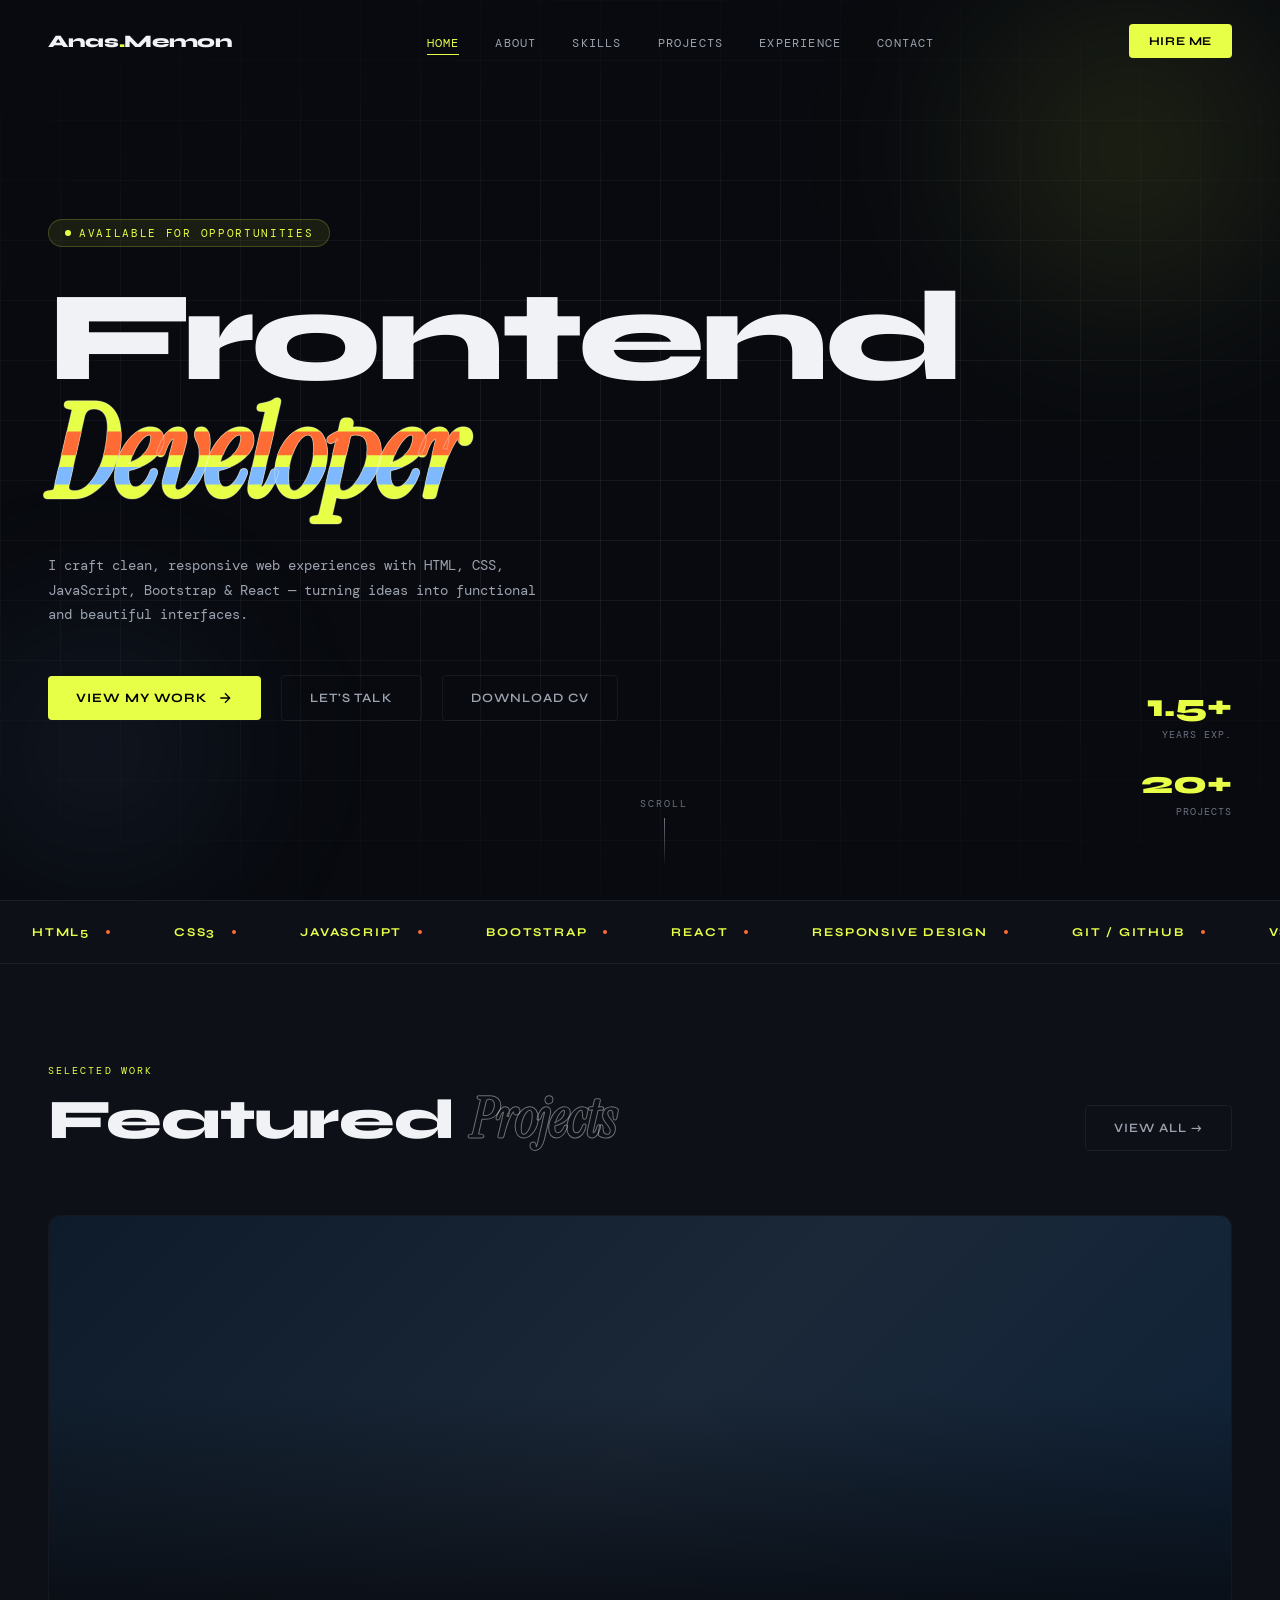
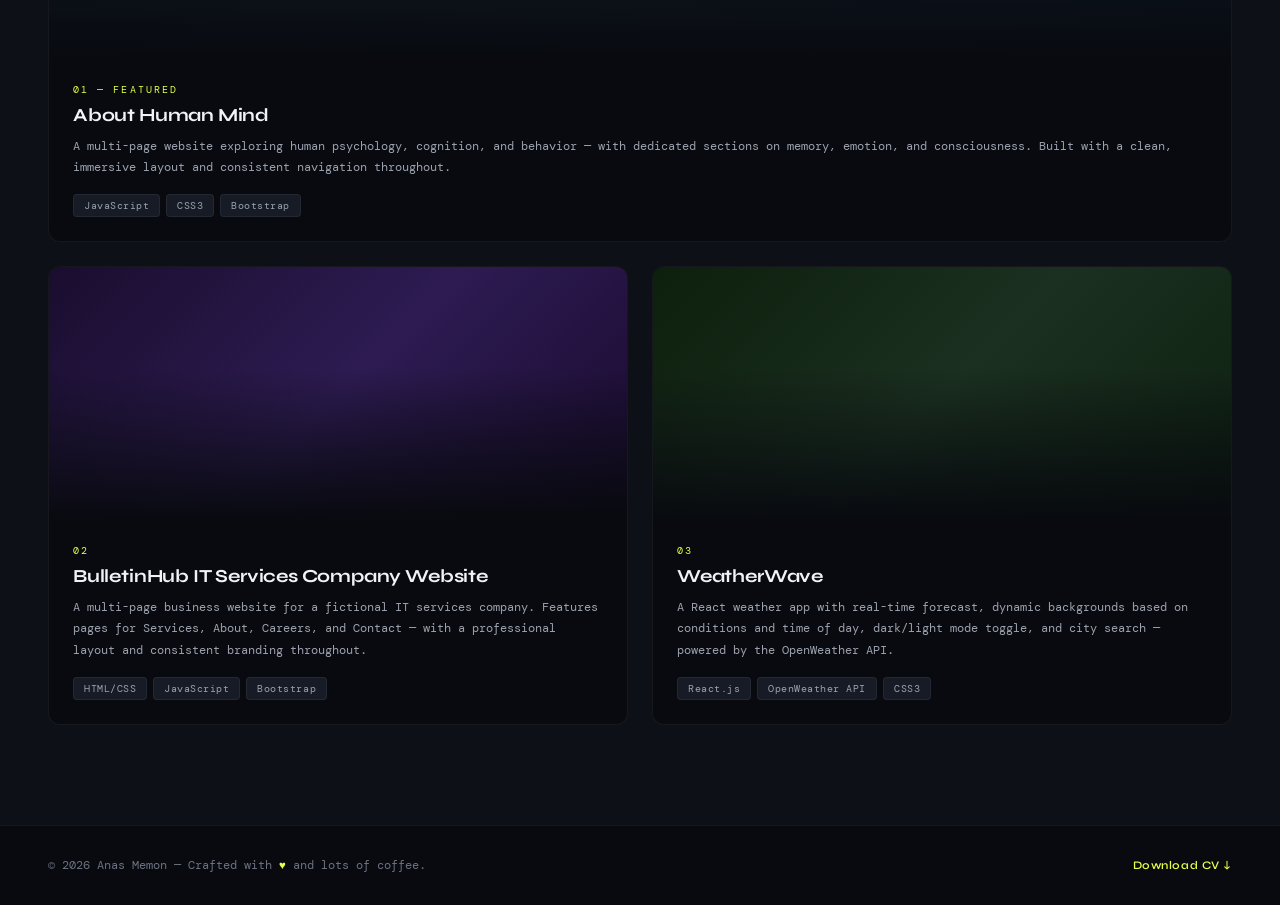
==== index.html @ 3fb9faf9 "Initial commit" ====
<!DOCTYPE html>
<html lang="en">
<head>
  <meta charset="UTF-8">
  <meta name="viewport" content="width=device-width, initial-scale=1.0">
  <title>Anas Memon — Frontend Developer</title>
  <link rel="stylesheet" href="css/style.css">
  <link rel="stylesheet" href="css/pages.css">
</head>
<body>

<!-- CURSOR -->
<div id="cursor"></div>
<div id="cursor-ring"></div>

<!-- MOBILE NAV -->
<div class="mobile-nav" id="mobileNav">
  <a href="index.html">Home</a>
  <a href="pages/about.html">About</a>
  <a href="pages/skills.html">Skills</a>
  <a href="pages/projects.html">Projects</a>
  <a href="pages/experience.html">Experience</a>
  <a href="pages/contact.html">Contact</a>
</div>

<!-- NAV -->
<nav id="navbar">
  <a href="index.html" class="nav-logo">Anas<span>.</span>Memon</a>
  <ul class="nav-links">
    <li><a href="index.html" class="active">Home</a></li>
    <li><a href="pages/about.html">About</a></li>
    <li><a href="pages/skills.html">Skills</a></li>
    <li><a href="pages/projects.html">Projects</a></li>
    <li><a href="pages/experience.html">Experience</a></li>
    <li><a href="pages/contact.html">Contact</a></li>
  </ul>
  <a href="pages/contact.html" class="nav-cta">Hire Me</a>
  <button class="hamburger" id="hamburger" aria-label="Toggle menu">
    <span></span><span></span><span></span>
  </button>
</nav>

<!-- ══════════════ HERO ══════════════ -->
<section id="hero">
  <div class="hero-bg-grid"></div>
  <div class="hero-orb hero-orb-1"></div>
  <div class="hero-orb hero-orb-2"></div>

  <div class="hero-tag">
    <div class="hero-tag-dot"></div>
    Available for opportunities
  </div>

  <h1 class="hero-name">
    <div>Frontend</div>
    <div class="line2">
      <span class="accent-word glitch" data-text="Developer">Developer</span>
    </div>
  </h1>

  <p class="hero-desc">
    I craft clean, responsive web experiences with HTML, CSS, JavaScript, Bootstrap &amp; React —
    turning ideas into functional and beautiful interfaces.
  </p>

  <div class="hero-actions">
    <a href="pages/projects.html" class="btn-primary">
      View My Work
      <svg width="16" height="16" fill="none" viewBox="0 0 24 24" stroke="currentColor" stroke-width="2">
        <path d="M5 12h14M12 5l7 7-7 7"/>
      </svg>
    </a>
    <a href="pages/contact.html" class="btn-outline">Let's Talk</a>
    <a href="Muhammad_Anas_CV.pdf" class="btn-outline" target="_blank" rel="noopener noreferrer">Download CV</a>
  </div>

  <div class="hero-stats">
    <div class="stat-item"><span class="stat-num">1.5+</span><span class="stat-label">Years Exp.</span></div>
    <div class="stat-item"><span class="stat-num">20+</span><span class="stat-label">Projects</span></div>
    
  </div>

  <div class="hero-scroll">
    <span class="scroll-text">Scroll</span>
    <div class="scroll-line"></div>
  </div>
</section>

<!-- ══════════════ MARQUEE ══════════════ -->
<div class="marquee-section">
  <div class="marquee-track">
    <div class="marquee-item"><span>HTML5</span><div class="marquee-dot"></div></div>
    <div class="marquee-item"><span>CSS3</span><div class="marquee-dot"></div></div>
    <div class="marquee-item"><span>JavaScript</span><div class="marquee-dot"></div></div>
    <div class="marquee-item"><span>Bootstrap</span><div class="marquee-dot"></div></div>
    <div class="marquee-item"><span>React</span><div class="marquee-dot"></div></div>
    <div class="marquee-item"><span>Responsive Design</span><div class="marquee-dot"></div></div>
    <div class="marquee-item"><span>Git / GitHub</span><div class="marquee-dot"></div></div>
    <div class="marquee-item"><span>VS Code</span><div class="marquee-dot"></div></div>
    <!-- duplicate for seamless loop -->
    <div class="marquee-item"><span>HTML5</span><div class="marquee-dot"></div></div>
    <div class="marquee-item"><span>CSS3</span><div class="marquee-dot"></div></div>
    <div class="marquee-item"><span>JavaScript</span><div class="marquee-dot"></div></div>
    <div class="marquee-item"><span>Bootstrap</span><div class="marquee-dot"></div></div>
    <div class="marquee-item"><span>React</span><div class="marquee-dot"></div></div>
    <div class="marquee-item"><span>Responsive Design</span><div class="marquee-dot"></div></div>
    <div class="marquee-item"><span>Git / GitHub</span><div class="marquee-dot"></div></div>
    <div class="marquee-item"><span>VS Code</span><div class="marquee-dot"></div></div>
  </div>
</div>

<!-- ══════════════ FEATURED PROJECTS PREVIEW ══════════════ -->
<section style="background: var(--surface);">
  <div class="section-header">
    <div>
      <span class="section-tag">Selected Work</span>
      <h2 class="section-title reveal">Featured <em>Projects</em></h2>
    </div>
    <a href="pages/projects.html" class="btn-outline reveal">View All →</a>
  </div>
  <div class="projects-grid">
    <div class="project-card featured reveal">
      <div class="project-preview preview-1">
        <iframe class="project-iframe" src="https://abouthumanmind.netlify.app/" title="About Human Mind preview" loading="lazy" tabindex="-1" aria-hidden="true"></iframe>
        <div class="project-preview-overlay"></div>
        <div class="project-links">
          <a href="https://abouthumanmind.netlify.app/" class="project-link-btn" title="Live Demo" target="_blank" rel="noopener">↗</a>
        </div>
      </div>
      <div class="project-body">
        <div class="project-num">01 — Featured</div>
        <h3 class="project-title">About Human Mind</h3>
        <p class="project-desc">A multi-page website exploring human psychology, cognition, and behavior — with dedicated sections on memory, emotion, and consciousness. Built with a clean, immersive layout and consistent navigation throughout.</p>
        <div class="project-tags">
          <span class="project-tag">JavaScript</span>
          <span class="project-tag">CSS3</span>
          <span class="project-tag">Bootstrap</span>
        </div>
      </div>
    </div>

    <div class="project-card reveal reveal-delay-1">
      <div class="project-preview preview-2">
        <iframe class="project-iframe" src="https://bulletinhubb.netlify.app/" title="BulletinHub preview" loading="lazy" tabindex="-1" aria-hidden="true"></iframe>
        <div class="project-preview-overlay"></div>
        <div class="project-links">
          <a href="https://bulletinhubb.netlify.app/" class="project-link-btn" target="_blank" rel="noopener">↗</a>
        </div>
      </div>
      <div class="project-body">
        <div class="project-num">02</div>
        <h3 class="project-title">BulletinHub IT Services Company Website</h3>
        <p class="project-desc">A multi-page business website for a fictional IT services company. Features pages for Services, About, Careers, and Contact — with a professional layout and consistent branding throughout.</p>
        <div class="project-tags">
          <span class="project-tag">HTML/CSS</span>
          <span class="project-tag">JavaScript</span>
          <span class="project-tag">Bootstrap</span>
        </div>
      </div>
    </div>

    <div class="project-card reveal reveal-delay-2">
      <div class="project-preview preview-3">
        <iframe class="project-iframe" src="https://weatherrwave.netlify.app/" title="WeatherWave preview" loading="lazy" tabindex="-1" aria-hidden="true"></iframe>
        <div class="project-preview-overlay"></div>
        <div class="project-links">
          <a href="https://weatherrwave.netlify.app/" class="project-link-btn" target="_blank" rel="noopener">↗</a>
        </div>
      </div>
      <div class="project-body">
        <div class="project-num">03</div>
        <h3 class="project-title">WeatherWave</h3>
        <p class="project-desc">A React weather app with real-time forecast, dynamic backgrounds based on conditions and time of day, dark/light mode toggle, and city search — powered by the OpenWeather API.</p>
        <div class="project-tags">
          <span class="project-tag">React.js</span>
          <span class="project-tag">OpenWeather API</span>
          <span class="project-tag">CSS3</span>
        </div>
      </div>
    </div>
  </div>
</section>

<!-- ══════════════ FOOTER ══════════════ -->
<footer>
  <div class="footer-copy">© 2026 Anas Memon — Crafted with <span>♥</span> and lots of coffee.</div>
  <div class="footer-copy"><a href="Muhammad_Anas_CV.pdf" class="footer-cv-link" target="_blank" rel="noopener noreferrer">Download CV ↓</a></div>
</footer>

<script src="js/main.js"></script>
</body>
</html>
---- css/style.css ----
/* ============================================================
   ANAS MEMON — PORTFOLIO
   css/style.css  —  Global, Variables, Nav, Footer, Utilities
   ============================================================ */

@import url('https://fonts.googleapis.com/css2?family=Syne:wght@400;600;700;800&family=DM+Mono:ital,wght@0,300;0,400;1,300&family=Instrument+Serif:ital@0;1&display=swap');

/* ─── CSS VARIABLES ─── */
:root {
  --bg:       #080A0F;
  --surface:  #0D1117;
  --surface2: #161B26;
  --border:   rgba(255,255,255,0.06);
  --accent:   #E8FF47;
  --accent2:  #FF6B35;
  --accent3:  #7EB8FF;
  --text:     #F0F2F5;
  --muted:    #6B7280;
  --muted2:   #9CA3AF;
  --glow:     rgba(232,255,71,0.15);
}

/* ─── RESET ─── */
*, *::before, *::after { margin: 0; padding: 0; box-sizing: border-box; }
html { scroll-behavior: smooth; overflow-x: hidden; }
body {
  background: var(--bg);
  color: var(--text);
  font-family: 'DM Mono', monospace;
  cursor: none;
  overflow-x: hidden;
  -webkit-font-smoothing: antialiased;
  -moz-osx-font-smoothing: grayscale;
  text-rendering: optimizeLegibility;
}

/* ─── NOISE OVERLAY ─── */
/* PERFORMANCE: SVG feTurbulence filter on position:fixed causes full-viewport
   repaint on scroll. Replaced with a static pre-rendered noise PNG pattern
   that only needs one paint and is cached by the GPU. */
body::before {
  content: '';
  position: fixed; inset: 0;
  /* Static noise: generated once, tiled, GPU-cached */
  background-image: url("[data-uri]...AAAASUVORK5CYII=");
  background-repeat: repeat;
  background-size: 128px 128px;
  pointer-events: none;
  z-index: 9997;
  opacity: 0.025;
}

/* ─── CUSTOM CURSOR ─── */
#cursor {
  position: fixed;
  top: 0; left: 0;
  width: 10px; height: 10px;
  background: var(--accent);
  border-radius: 50%;
  pointer-events: none;
  z-index: 9999;
  /* JS writes pixel translate only — no percentage, no layout */
  transform: translate(-100px, -100px);
  transition: opacity 0.25s ease;
  will-change: transform;
}
#cursor-ring {
  position: fixed;
  top: 0; left: 0;
  width: 36px; height: 36px;
  border: 1.5px solid rgba(232,255,71,0.5);
  border-radius: 50%;
  pointer-events: none;
  z-index: 9998;
  transform: translate(-100px, -100px);
  transition: opacity 0.25s ease;
  will-change: transform;
}
#cursor.hover      { background: rgba(232,255,71,0.7); }
#cursor-ring.hover { border-color: rgba(232,255,71,0.9); }

/* ─── NAVIGATION ─── */
nav {
  position: fixed; top: 0; left: 0; right: 0;
  z-index: 200;
  padding: 24px 48px;
  display: flex; align-items: center; justify-content: space-between;
  /* backdrop-filter removed: forces GPU compositing layer — too expensive */
  background: rgba(8,10,15,0.0);
  border-bottom: 1px solid transparent;
  transition: border-color 0.3s, background 0.3s;
}
nav.scrolled { background: rgba(8,10,15,0.97); border-color: var(--border); }

.nav-logo {
  font-family: 'Syne', sans-serif;
  font-weight: 800; font-size: 1.1rem;
  letter-spacing: -0.02em;
  color: var(--text); text-decoration: none;
}
.nav-logo span { color: var(--accent); }

.nav-links { display: flex; gap: 36px; list-style: none; }
.nav-links a {
  color: var(--muted2); text-decoration: none;
  font-size: 0.75rem; letter-spacing: 0.1em; text-transform: uppercase;
  transition: color 0.2s; position: relative;
}
.nav-links a::after {
  content: ''; position: absolute; bottom: -4px; left: 0;
  width: 0; height: 1px; background: var(--accent); transition: width 0.3s;
}
.nav-links a:hover,
.nav-links a.active         { color: var(--accent); }
.nav-links a:hover::after,
.nav-links a.active::after  { width: 100%; }

.nav-cta {
  background: var(--accent); color: #000;
  padding: 10px 20px; border-radius: 4px;
  font-family: 'Syne', sans-serif; font-weight: 700;
  font-size: 0.75rem; letter-spacing: 0.05em; text-transform: uppercase;
  text-decoration: none; transition: transform 0.2s, box-shadow 0.2s;
}
.nav-cta:hover { transform: translateY(-2px); box-shadow: 0 8px 24px rgba(232,255,71,0.3); }

/* ─── HAMBURGER ─── */
.hamburger { display: none; flex-direction: column; gap: 5px; cursor: none; background: none; border: none; }
.hamburger span { width: 24px; height: 1px; background: var(--text); display: block; transition: all 0.3s; }
.hamburger.open span:nth-child(1) { transform: rotate(45deg) translate(4px,4px); }
.hamburger.open span:nth-child(2) { opacity: 0; }
.hamburger.open span:nth-child(3) { transform: rotate(-45deg) translate(4px,-4px); }

/* ─── MOBILE NAV OVERLAY ─── */
.mobile-nav {
  position: fixed; inset: 0; background: var(--bg); z-index: 190;
  display: flex; flex-direction: column; align-items: center; justify-content: center; gap: 32px;
  transform: translateX(100%); transition: transform 0.4s cubic-bezier(0.16, 1, 0.3, 1);
}
.mobile-nav.open { transform: translateX(0); }
.mobile-nav a {
  font-family: 'Syne', sans-serif; font-weight: 800; font-size: 2rem;
  color: var(--text); text-decoration: none; letter-spacing: -0.02em; transition: color 0.2s;
}
.mobile-nav a:hover { color: var(--accent); }

/* ─── MARQUEE TICKER ─── */
.marquee-section {
  padding: 24px 0;
  border-top: 1px solid var(--border); border-bottom: 1px solid var(--border);
  overflow: hidden; background: var(--surface);
}
.marquee-track {
  display: flex; animation: marquee 25s linear infinite; width: max-content;
}
.marquee-section:hover .marquee-track { animation-play-state: paused; }
.marquee-item {
  display: flex; align-items: center; gap: 16px; padding: 0 32px;
  font-family: 'Syne', sans-serif; font-weight: 700; font-size: 0.75rem;
  letter-spacing: 0.15em; text-transform: uppercase; color: var(--muted); white-space: nowrap;
}
.marquee-item span { color: var(--accent); }
.marquee-dot { width: 4px; height: 4px; background: var(--accent2); border-radius: 50%; }

/* ─── SECTION BASE ─── */
section { padding: 100px 48px; }
.section-header {
  display: flex; align-items: flex-end; justify-content: space-between;
  margin-bottom: 64px; flex-wrap: wrap; gap: 24px;
}
.section-tag {
  font-size: 0.65rem; letter-spacing: 0.2em; text-transform: uppercase;
  color: var(--accent); display: block; margin-bottom: 12px;
}
.section-title {
  font-family: 'Syne', sans-serif; font-weight: 800;
  font-size: clamp(2rem, 5vw, 3.5rem); letter-spacing: -0.02em; line-height: 1.1;
}
.section-title em {
  font-family: 'Instrument Serif', serif; font-style: italic;
  color: transparent; -webkit-text-stroke: 1px rgba(255,255,255,0.4);
}

/* ─── BUTTONS ─── */
.btn-primary {
  background: var(--accent); color: #000; padding: 14px 28px; border-radius: 4px;
  font-family: 'Syne', sans-serif; font-weight: 700; font-size: 0.8rem;
  letter-spacing: 0.08em; text-transform: uppercase; text-decoration: none;
  display: inline-flex; align-items: center; gap: 10px;
  transition: transform 0.2s, box-shadow 0.2s;
}
.btn-primary:hover { transform: translateY(-3px); box-shadow: 0 12px 32px rgba(232,255,71,0.35); }
.btn-primary svg   { transition: transform 0.2s; }
.btn-primary:hover svg { transform: translateX(4px); }

.btn-outline {
  border: 1px solid var(--border); color: var(--muted2); padding: 14px 28px; border-radius: 4px;
  font-family: 'Syne', sans-serif; font-weight: 600; font-size: 0.8rem;
  letter-spacing: 0.08em; text-transform: uppercase; text-decoration: none;
  transition: border-color 0.2s, color 0.2s, transform 0.2s; display: inline-block;
}
.btn-outline:hover { border-color: var(--accent); color: var(--accent); transform: translateY(-3px); }

/* ─── PAGE HERO BANNER (inner pages) ─── */
.page-hero {
  min-height: 42vh; display: flex; flex-direction: column; justify-content: flex-end;
  padding: 140px 48px 60px; position: relative; overflow: hidden;
  border-bottom: 1px solid var(--border);
}
.page-hero-bg {
  position: absolute; inset: 0;
  background-image:
    linear-gradient(var(--border) 1px, transparent 1px),
    linear-gradient(90deg, var(--border) 1px, transparent 1px);
  background-size: 60px 60px;
  mask-image: radial-gradient(ellipse 80% 80% at 10% 100%, black 10%, transparent 80%);
}
.page-hero-orb {
  position: absolute; border-radius: 50%; filter: blur(80px); pointer-events: none;
  width: 400px; height: 400px;
  background: radial-gradient(circle, rgba(232,255,71,0.1) 0%, transparent 70%);
  top: -100px; right: 0;
  will-change: transform;
  transform: translateZ(0);
  backface-visibility: hidden;
}
.page-hero-breadcrumb {
  font-size: 0.65rem; letter-spacing: 0.2em; text-transform: uppercase;
  color: var(--muted); margin-bottom: 16px;
}
.page-hero-breadcrumb a { color: var(--accent); text-decoration: none; }
.page-hero-breadcrumb a:hover { text-decoration: underline; }
.page-hero-title {
  font-family: 'Syne', sans-serif; font-weight: 800;
  font-size: clamp(3rem, 8vw, 7rem); letter-spacing: -0.03em; line-height: 1;
}
.page-hero-title em { font-family: 'Instrument Serif', serif; font-style: italic; color: var(--accent); }

/* ─── FOOTER ─── */
footer {
  padding: 32px 48px; border-top: 1px solid var(--border);
  display: flex; align-items: center; justify-content: space-between; flex-wrap: wrap; gap: 16px;
}
.footer-copy { font-size: 0.72rem; color: var(--muted); }
.footer-copy span { color: var(--accent); }

/* ─── SCROLL REVEAL ─── */
.reveal {
  opacity: 0; transform: translateY(40px);
  transition: opacity 0.8s cubic-bezier(0.16, 1, 0.3, 1), transform 0.8s cubic-bezier(0.16, 1, 0.3, 1);
}
.reveal.visible     { opacity: 1; transform: translateY(0); }
.reveal-delay-1     { transition-delay: 0.1s; }
.reveal-delay-2     { transition-delay: 0.2s; }
.reveal-delay-3     { transition-delay: 0.3s; }
.reveal-delay-4     { transition-delay: 0.4s; }

/* ─── GLITCH ─── */
.glitch { position: relative; display: inline-block; }
.glitch::before, .glitch::after {
  content: attr(data-text); position: absolute; top: 0; left: 0; width: 100%; height: 100%;
}
.glitch::before { color: var(--accent2); clip-path: polygon(0 30%,100% 30%,100% 50%,0 50%); animation: glitch1 4s infinite; }
.glitch::after  { color: var(--accent3); clip-path: polygon(0 60%,100% 60%,100% 75%,0 75%); animation: glitch2 4s infinite; }

/* ─── KEYFRAMES ─── */
@keyframes fadeUp   { from{opacity:0;transform:translateY(30px)} to{opacity:1;transform:translateY(0)} }
@keyframes fadeLeft { from{opacity:0;transform:translateX(30px)} to{opacity:1;transform:translateX(0)} }
@keyframes orbFloat {
  0%,100%{transform:translate(0,0) scale(1)}
  33%    {transform:translate(30px,-20px) scale(1.05)}
  66%    {transform:translate(-20px,15px) scale(0.95)}
}
@keyframes pulse    { 0%,100%{opacity:1;transform:scale(1)} 50%{opacity:0.5;transform:scale(0.8)} }
@keyframes marquee  { from{transform:translateX(0)} to{transform:translateX(-50%)} }
@keyframes scrollDrop {
  0%  {transform:scaleY(0);transform-origin:top}
  50% {transform:scaleY(1);transform-origin:top}
  51% {transform:scaleY(1);transform-origin:bottom}
  100%{transform:scaleY(0);transform-origin:bottom}
}
@keyframes glitch1 {
  0%,90%,100%{transform:translateX(0);opacity:0}
  92%{transform:translateX(-3px);opacity:0.8}
  94%{transform:translateX(3px);opacity:0.8}
  96%{transform:translateX(0);opacity:0}
}
@keyframes glitch2 {
  0%,87%,100%{transform:translateX(0);opacity:0}
  89%{transform:translateX(3px);opacity:0.8}
  91%{transform:translateX(-3px);opacity:0.8}
  93%{transform:translateX(0);opacity:0}
}

/* ─── RESPONSIVE ─── */
@media (max-width:1024px) {
  nav{padding:20px 32px} section{padding:80px 32px}
  footer{padding:28px 32px} .page-hero{padding:120px 32px 48px}
}
@media (max-width:768px) {
  nav{padding:20px 24px} .nav-links,.nav-cta{display:none} .hamburger{display:flex}
  section{padding:72px 24px} footer{padding:24px} .page-hero{padding:100px 24px 40px}
}

/* ─── SMOOTH PAGE TRANSITIONS ─── */
html { scroll-behavior: smooth; }
body {
  animation: pageIn 0.4s cubic-bezier(0.16, 1, 0.3, 1) both;
}
@keyframes pageIn {
  from { opacity: 0; }
  to   { opacity: 1; }
}

/* ─── SMOOTH LINK TRANSITIONS ─── */
a { transition: color 0.2s ease, opacity 0.2s ease; }
nav a, .mobile-nav a { transition: color 0.25s ease; }

/* ─── IMPROVED BUTTON FEEL ─── */
/* will-change removed from buttons — GPU memory cost outweighs benefit for occasional hovers */

/* ─── BETTER SCROLLBAR ─── */
::-webkit-scrollbar { width: 6px; }
::-webkit-scrollbar-track { background: var(--bg); }
::-webkit-scrollbar-thumb { background: var(--surface2); border-radius: 3px; }
::-webkit-scrollbar-thumb:hover { background: var(--muted); }

/* ─── IMAGE SMOOTHNESS ─── */
img { image-rendering: auto; display: block; }

/* ─── FOCUS STYLES (accessibility + look) ─── */
:focus-visible {
  outline: 2px solid var(--accent);
  outline-offset: 3px;
  border-radius: 3px;
}

/* ─── SECTION SMOOTH PADDING on very small screens ─── */
@media (max-width: 400px) {
  section { padding: 56px 16px; }
  nav { padding: 16px; }
  .page-hero { padding: 90px 16px 36px; }
  footer { padding: 20px 16px; flex-direction: column; text-align: center; }
}

/* ─── FOOTER CV LINK ─── */
.footer-cv-link {
  color: var(--accent);
  text-decoration: none;
  font-family: 'Syne', sans-serif;
  font-weight: 600;
  font-size: 0.72rem;
  letter-spacing: 0.05em;
  transition: opacity 0.2s;
}
.footer-cv-link:hover { opacity: 0.7; text-decoration: underline; }
---- css/pages.css ----
/* ============================================================
   css/pages.css  —  Page-Specific Styles
   (Hero, About, Skills, Projects, Experience, Contact)
   ============================================================ */

/* ════════════════════════════════
   HOME — HERO
   ════════════════════════════════ */
#hero {
  min-height: 100vh;
  display: flex; flex-direction: column; justify-content: center;
  padding: 120px 48px 80px;
  position: relative; overflow: hidden;
}
.hero-bg-grid {
  position: absolute; inset: 0;
  background-image:
    linear-gradient(var(--border) 1px, transparent 1px),
    linear-gradient(90deg, var(--border) 1px, transparent 1px);
  background-size: 60px 60px;
  mask-image: radial-gradient(ellipse 80% 60% at 50% 50%, black 30%, transparent 100%);
}
.hero-orb {
  position: absolute; border-radius: 50%;
  /* filter:blur is expensive but contained to its own GPU layer via will-change */
  filter: blur(70px);
  pointer-events: none;
  /* will-change:transform promotes to compositor layer BEFORE animation starts
     so the blur is pre-composited and not re-filtered every animation frame */
  will-change: transform;
  transform: translateZ(0);
  backface-visibility: hidden;
  /* contain:strict prevents the blurred orb from triggering layout/paint on siblings */
  contain: strict;
}
.hero-orb-1 {
  width: 500px; height: 500px;
  background: radial-gradient(circle, rgba(232,255,71,0.12) 0%, transparent 70%);
  top: -100px; right: -100px;
  animation: orbFloat 8s ease-in-out infinite;
}
.hero-orb-2 {
  width: 400px; height: 400px;
  background: radial-gradient(circle, rgba(126,184,255,0.1) 0%, transparent 70%);
  bottom: -50px; left: -100px;
  animation: orbFloat 10s ease-in-out infinite reverse;
}
.hero-tag {
  display: inline-flex; align-items: center; gap: 8px;
  background: rgba(232,255,71,0.08); border: 1px solid rgba(232,255,71,0.2);
  border-radius: 100px; padding: 6px 16px;
  font-size: 0.7rem; letter-spacing: 0.15em; text-transform: uppercase;
  color: var(--accent); margin-bottom: 32px; width: fit-content;
  opacity: 0; animation: fadeUp 0.8s 0.2s forwards;
}
.hero-tag-dot {
  width: 6px; height: 6px; background: var(--accent);
  border-radius: 50%; animation: pulse 2s infinite;
}
.hero-name {
  font-family: 'Syne', sans-serif; font-weight: 800;
  font-size: clamp(3.5rem, 10vw, 9rem);
  line-height: 0.92; letter-spacing: -0.03em; margin-bottom: 8px;
  opacity: 0; animation: fadeUp 0.8s 0.4s forwards;
}
.hero-name .line2 {
  color: transparent; -webkit-text-stroke: 1px rgba(255,255,255,0.3);
  font-style: italic; font-family: 'Instrument Serif', serif;
}
.hero-name .accent-word { color: var(--accent); }
.hero-desc {
  max-width: 500px; color: var(--muted2); font-size: 0.85rem; line-height: 1.8;
  margin-top: 32px; margin-bottom: 48px;
  opacity: 0; animation: fadeUp 0.8s 0.6s forwards;
}
.hero-actions {
  display: flex; align-items: center; gap: 20px; flex-wrap: wrap;
  opacity: 0; animation: fadeUp 0.8s 0.8s forwards;
}
.hero-stats {
  position: absolute; right: 48px; bottom: 80px;
  display: flex; flex-direction: column; gap: 24px;
  opacity: 0; animation: fadeLeft 0.8s 1s forwards;
}
.stat-item { text-align: right; }
.stat-num {
  font-family: 'Syne', sans-serif; font-weight: 800;
  font-size: 2rem; color: var(--accent); display: block; line-height: 1;
}
.stat-label { font-size: 0.65rem; letter-spacing: 0.1em; text-transform: uppercase; color: var(--muted); }
.hero-scroll {
  position: absolute; bottom: 32px; left: 50%; transform: translateX(-50%);
  display: flex; flex-direction: column; align-items: center; gap: 8px;
  opacity: 0; animation: fadeUp 0.8s 1.2s forwards;
}
.scroll-text { font-size: 0.65rem; letter-spacing: 0.2em; text-transform: uppercase; color: var(--muted); }
.scroll-line {
  width: 1px; height: 50px;
  background: linear-gradient(to bottom, var(--muted), transparent);
  animation: scrollDrop 2s ease-in-out infinite;
}

/* ════════════════════════════════
   ABOUT PAGE
   ════════════════════════════════ */
.about-section { background: var(--surface); }
.about-grid { display: grid; grid-template-columns: 1fr 1fr; gap: 80px; align-items: start; }
.about-image-wrap { position: relative; }
.about-image-frame {
  aspect-ratio: 3/4; max-height: 520px;
  background: var(--surface2); border-radius: 8px; overflow: hidden;
  position: relative; border: 1px solid var(--border);
}
.about-image-placeholder {
  width: 100%; height: 100%; display: flex; align-items: center; justify-content: center;
  font-family: 'Syne', sans-serif; font-size: 6rem; color: rgba(255,255,255,0.04);
}
.about-badge {
  position: absolute; bottom: -20px; right: -20px;
  background: var(--accent); color: #000; padding: 20px; border-radius: 8px;
  font-family: 'Syne', sans-serif; font-weight: 800; text-align: center; line-height: 1.2;
}
.about-badge .num { font-size: 2.5rem; display: block; }
.about-badge .lbl { font-size: 0.65rem; letter-spacing: 0.1em; text-transform: uppercase; }
.about-frame-line {
  position: absolute; top: -12px; left: -12px; right: 12px; bottom: -12px;
  border: 1px solid rgba(232,255,71,0.2); border-radius: 8px; pointer-events: none;
}
.about-text p { color: var(--muted2); font-size: 0.85rem; line-height: 1.9; margin-bottom: 20px; }
.about-text p strong { color: var(--text); font-weight: 400; }
.skills-cloud { display: flex; flex-wrap: wrap; gap: 8px; margin-top: 32px; }
.skill-tag {
  background: var(--surface2); border: 1px solid var(--border);
  padding: 6px 14px; border-radius: 4px; font-size: 0.7rem; color: var(--muted2);
  transition: border-color 0.2s, color 0.2s, background 0.2s; letter-spacing: 0.05em;
}
.skill-tag:hover { border-color: var(--accent); color: var(--accent); background: rgba(232,255,71,0.05); }

/* Values cards */
.values-grid { display: grid; grid-template-columns: repeat(3, 1fr); gap: 20px; margin-top: 60px; }
.value-card {
  background: var(--surface2); border: 1px solid var(--border); border-radius: 10px; padding: 28px;
  transition: border-color 0.3s, transform 0.3s;
}
.value-card:hover { border-color: rgba(232,255,71,0.3); transform: translateY(-4px); }
.value-icon { font-size: 1.8rem; margin-bottom: 14px; }
.value-title { font-family: 'Syne', sans-serif; font-weight: 700; font-size: 0.9rem; margin-bottom: 8px; }
.value-desc { font-size: 0.75rem; color: var(--muted2); line-height: 1.7; }

/* ════════════════════════════════
   SKILLS PAGE
   ════════════════════════════════ */
.skills-section { background: var(--bg); }
.skills-columns { display: grid; grid-template-columns: repeat(3, 1fr); gap: 48px; margin-bottom: 80px; }
.skill-category-title {
  font-family: 'Syne', sans-serif; font-weight: 700; font-size: 0.75rem;
  letter-spacing: 0.15em; text-transform: uppercase; color: var(--accent);
  margin-bottom: 24px; padding-bottom: 12px; border-bottom: 1px solid var(--border);
}
.skill-bar-item { margin-bottom: 20px; }
.skill-bar-header { display: flex; justify-content: space-between; margin-bottom: 8px; }
.skill-bar-name  { font-size: 0.78rem; color: var(--text); }
.skill-bar-pct   { font-size: 0.7rem; color: var(--accent); }
.skill-bar-track { height: 3px; background: var(--surface2); border-radius: 2px; overflow: hidden; }
.skill-bar-fill  {
  height: 100%; background: linear-gradient(90deg, var(--accent), var(--accent2));
  border-radius: 2px; transform: scaleX(0); transform-origin: left;
  transition: transform 1.2s cubic-bezier(0.16, 1, 0.3, 1);
}

/* Tool icons row */
.tools-grid { display: flex; flex-wrap: wrap; gap: 12px; margin-top: 16px; }
.tool-badge {
  display: flex; align-items: center; gap: 8px;
  background: var(--surface2); border: 1px solid var(--border);
  padding: 10px 18px; border-radius: 6px;
  font-size: 0.75rem; color: var(--muted2); letter-spacing: 0.05em;
  transition: all 0.2s;
}
.tool-badge:hover { border-color: var(--accent); color: var(--accent); transform: translateY(-2px); }
.tool-badge .dot { width: 6px; height: 6px; background: var(--accent); border-radius: 50%; }

/* ════════════════════════════════
   PROJECTS PAGE
   ════════════════════════════════ */
.projects-section { background: var(--surface); }
.projects-filter {
  display: flex; gap: 8px; flex-wrap: wrap; margin-bottom: 48px;
}
.filter-btn {
  background: var(--surface2); border: 1px solid var(--border);
  color: var(--muted2); padding: 8px 20px; border-radius: 4px;
  font-family: 'DM Mono', monospace; font-size: 0.72rem; letter-spacing: 0.05em;
  cursor: none; transition: all 0.2s;
}
.filter-btn:hover,
.filter-btn.active { background: var(--accent); color: #000; border-color: var(--accent); }

.projects-grid { display: grid; grid-template-columns: repeat(2, 1fr); gap: 24px; }
.project-card {
  background: var(--bg); border: 1px solid var(--border);
  border-radius: 12px; overflow: hidden; position: relative;
  transition: border-color 0.3s, transform 0.4s cubic-bezier(0.16, 1, 0.3, 1);
}
.project-card:hover { border-color: rgba(232,255,71,0.3); transform: translateY(-8px); }
.project-card.featured { grid-column: span 2; }
.project-preview {
  aspect-ratio: 16/7; background: var(--surface2); position: relative; overflow: hidden;
}
.project-card.featured .project-preview { aspect-ratio: 16/6; }
.project-preview-bg { position: absolute; inset: 0; display: flex; align-items: center; justify-content: center; transition: transform 0.5s; }
.project-card:hover .project-preview-bg { transform: scale(1.05); }
.project-preview-overlay { position: absolute; inset: 0; background: linear-gradient(to bottom, transparent 40%, var(--bg)); }
.project-links {
  position: absolute; top: 16px; right: 16px;
  display: flex; gap: 8px; opacity: 0; transition: opacity 0.3s;
}
.project-card:hover .project-links { opacity: 1; }
.project-link-btn {
  background: rgba(8,10,15,0.9); border: 1px solid var(--border);
  color: var(--text); width: 36px; height: 36px; border-radius: 6px;
  display: flex; align-items: center; justify-content: center;
  text-decoration: none; font-size: 0.75rem; transition: background 0.2s, border-color 0.2s;
}
.project-link-btn:hover { background: var(--accent); color: #000; border-color: var(--accent); }
.project-body { padding: 24px; }
.project-num  { font-size: 0.65rem; letter-spacing: 0.2em; color: var(--accent); text-transform: uppercase; margin-bottom: 8px; }
.project-title { font-family: 'Syne', sans-serif; font-weight: 700; font-size: 1.15rem; margin-bottom: 10px; letter-spacing: -0.01em; }
.project-desc  { color: var(--muted2); font-size: 0.78rem; line-height: 1.7; margin-bottom: 16px; }
.project-tags  { display: flex; flex-wrap: wrap; gap: 6px; }
.project-tag   {
  background: var(--surface2); padding: 4px 10px; border-radius: 4px;
  font-size: 0.65rem; color: var(--muted2); letter-spacing: 0.05em; border: 1px solid var(--border);
}

/* Preview colours */
.preview-1 { background: linear-gradient(135deg,#0D1B2A,#1B2838,#0D2137); }
.preview-2 { background: linear-gradient(135deg,#1A0D2E,#2D1B52,#1A0A2E); }
.preview-3 { background: linear-gradient(135deg,#0D1F0D,#1B3020,#0D2010); }
.preview-4 { background: linear-gradient(135deg,#2E1A0D,#3D2415,#2A1508); }
.preview-5 { background: linear-gradient(135deg,#0D1A2E,#152035,#0A1525); }
.preview-6 { background: linear-gradient(135deg,#1A0D1A,#2D1B2D,#1A0A1A); }

/* Decorative preview UI */
.preview-ui        { position: absolute; inset: 20px; display: flex; gap: 12px; }
.preview-sidebar   { width: 60px; background: rgba(255,255,255,0.05); border-radius: 6px; padding: 12px 8px; display: flex; flex-direction: column; gap: 8px; }
.preview-sidebar-item { height: 6px; background: rgba(255,255,255,0.1); border-radius: 3px; }
.preview-sidebar-item.active { background: var(--accent); width: 60%; }
.preview-main      { flex: 1; display: flex; flex-direction: column; gap: 10px; }
.preview-bar       { height: 8px; background: rgba(255,255,255,0.08); border-radius: 4px; }
.preview-bar.accent { background: rgba(232,255,71,0.3); width: 60%; }
.preview-cards     { display: flex; gap: 8px; flex: 1; }
.preview-card-mini { flex: 1; background: rgba(255,255,255,0.05); border-radius: 6px; border: 1px solid rgba(255,255,255,0.06); }

/* ════════════════════════════════
   EXPERIENCE PAGE
   ════════════════════════════════ */
.experience-section { background: var(--bg); }
.experience-grid { display: grid; grid-template-columns: 1fr 1fr; gap: 80px; }

.timeline { position: relative; padding-left: 32px; }
.timeline::before {
  content: ''; position: absolute; left: 0; top: 8px; bottom: 0;
  width: 1px; background: linear-gradient(to bottom, var(--accent), var(--border));
}
.timeline-item { position: relative; padding-bottom: 48px; opacity: 0; transform: translateX(-20px); transition: opacity 0.6s, transform 0.6s; }
.timeline-item.visible { opacity: 1; transform: translateX(0); }
.timeline-item::before {
  content: ''; position: absolute; left: -37px; top: 5px;
  width: 10px; height: 10px; background: var(--accent);
  border-radius: 50%; box-shadow: 0 0 12px rgba(232,255,71,0.5);
}
.timeline-date    { font-size: 0.65rem; letter-spacing: 0.15em; text-transform: uppercase; color: var(--accent); margin-bottom: 8px; }
.timeline-role    { font-family: 'Syne', sans-serif; font-weight: 700; font-size: 1.1rem; margin-bottom: 4px; }
.timeline-company { color: var(--muted2); font-size: 0.8rem; margin-bottom: 12px; }
.timeline-desc    { color: var(--muted); font-size: 0.78rem; line-height: 1.8; max-width: 600px; }

/* Education column */
.education-cards { display: flex; flex-direction: column; gap: 20px; }
.edu-card {
  background: var(--surface2); border: 1px solid var(--border); border-radius: 10px; padding: 28px;
  transition: border-color 0.3s, transform 0.3s;
}
.edu-card:hover { border-color: rgba(232,255,71,0.3); transform: translateY(-3px); }
.edu-year  { font-size: 0.65rem; letter-spacing: 0.15em; text-transform: uppercase; color: var(--accent); margin-bottom: 8px; }
.edu-degree { font-family: 'Syne', sans-serif; font-weight: 700; font-size: 0.95rem; margin-bottom: 4px; }
.edu-school { color: var(--muted2); font-size: 0.78rem; margin-bottom: 10px; }
.edu-desc   { color: var(--muted); font-size: 0.75rem; line-height: 1.7; }

/* Certificates */
.cert-grid { display: grid; grid-template-columns: repeat(3, 1fr); gap: 16px; margin-top: 60px; }
.cert-card {
  background: var(--surface); border: 1px solid var(--border); border-radius: 8px; padding: 20px;
  display: flex; flex-direction: column; gap: 8px; transition: all 0.2s;
}
.cert-card:hover { border-color: rgba(232,255,71,0.3); transform: translateY(-3px); }
.cert-icon  { font-size: 1.5rem; }
.cert-name  { font-family: 'Syne', sans-serif; font-weight: 700; font-size: 0.8rem; }
.cert-issuer { font-size: 0.7rem; color: var(--accent); }
.cert-year  { font-size: 0.68rem; color: var(--muted); }

/* ════════════════════════════════
   CONTACT PAGE
   ════════════════════════════════ */
.contact-section { background: var(--surface); }
.contact-hero-inner { max-width: 700px; margin: 0 auto; text-align: center; padding: 100px 48px; }
.contact-headline {
  font-family: 'Syne', sans-serif; font-weight: 800;
  font-size: clamp(2.5rem, 7vw, 6rem); letter-spacing: -0.03em; line-height: 1; margin-bottom: 24px;
}
.contact-headline em { display: block; font-family: 'Instrument Serif', serif; font-style: italic; color: var(--accent); }
.contact-sub { color: var(--muted2); font-size: 0.85rem; line-height: 1.8; margin-bottom: 48px; }
.contact-email {
  display: block; font-family: 'Syne', sans-serif; font-weight: 700;
  font-size: clamp(1rem, 2.5vw, 1.4rem); color: var(--text); text-decoration: none;
  padding: 20px 36px; border: 1px solid var(--border); border-radius: 8px;
  transition: all 0.3s; margin-bottom: 48px;
}
.contact-email:hover { border-color: var(--accent); color: var(--accent); transform: translateY(-4px); box-shadow: 0 20px 60px rgba(232,255,71,0.1); }

/* Contact form */
.contact-grid { display: grid; grid-template-columns: 1fr 1fr; gap: 80px; padding: 0 48px 100px; max-width: 1200px; margin: 0 auto; }
.contact-form-wrap {}
.form-group { margin-bottom: 24px; }
.form-label { display: block; font-size: 0.68rem; letter-spacing: 0.15em; text-transform: uppercase; color: var(--muted2); margin-bottom: 8px; }
.form-input,
.form-textarea {
  width: 100%; background: var(--bg); border: 1px solid var(--border);
  color: var(--text); padding: 14px 18px; border-radius: 6px;
  font-family: 'DM Mono', monospace; font-size: 0.82rem;
  transition: border-color 0.2s, box-shadow 0.2s; outline: none; resize: vertical;
}
.form-input:focus,
.form-textarea:focus { border-color: var(--accent); box-shadow: 0 0 0 3px rgba(232,255,71,0.08); }
.form-textarea { min-height: 140px; }
.form-submit {
  background: var(--accent); color: #000; border: none; padding: 16px 32px; border-radius: 6px;
  font-family: 'Syne', sans-serif; font-weight: 700; font-size: 0.8rem;
  letter-spacing: 0.08em; text-transform: uppercase; cursor: none; width: 100%;
  transition: transform 0.2s, box-shadow 0.2s;
}
.form-submit:hover { transform: translateY(-3px); box-shadow: 0 12px 32px rgba(232,255,71,0.35); }

/* Contact Info side */
.contact-info {}
.contact-info-item { display: flex; gap: 16px; align-items: flex-start; margin-bottom: 32px; }
.contact-info-icon {
  width: 44px; height: 44px; flex-shrink: 0;
  background: var(--surface2); border: 1px solid var(--border);
  border-radius: 8px; display: flex; align-items: center; justify-content: center; font-size: 1rem;
}
.contact-info-label { font-size: 0.65rem; letter-spacing: 0.15em; text-transform: uppercase; color: var(--muted); margin-bottom: 4px; }
.contact-info-value { font-size: 0.82rem; color: var(--text); }
.contact-info-value a { color: var(--accent); text-decoration: none; }
.contact-info-value a:hover { text-decoration: underline; }

.social-links { display: flex; flex-wrap: wrap; gap: 12px; margin-top: 40px; }
.social-link {
  display: flex; align-items: center; gap: 8px;
  background: var(--bg); border: 1px solid var(--border); color: var(--muted2);
  padding: 10px 20px; border-radius: 6px; text-decoration: none;
  font-size: 0.75rem; letter-spacing: 0.05em; transition: all 0.2s;
}
.social-link:hover { border-color: var(--accent); color: var(--accent); transform: translateY(-2px); }

/* ════════════════════════════════
   RESPONSIVE — PAGE SPECIFIC
   ════════════════════════════════ */
@media (max-width:1024px) {
  .about-grid         { grid-template-columns: 1fr; gap: 48px; }
  .about-image-wrap   { display: none; }
  .skills-columns     { grid-template-columns: repeat(2,1fr); }
  .projects-grid      { grid-template-columns: 1fr; }
  .project-card.featured { grid-column: span 1; }
  .experience-grid    { grid-template-columns: 1fr; gap: 60px; }
  .cert-grid          { grid-template-columns: repeat(2,1fr); }
  .values-grid        { grid-template-columns: repeat(2,1fr); }
  .contact-grid       { grid-template-columns: 1fr; gap: 60px; padding: 0 32px 80px; }
  .hero-stats         { position: static; flex-direction: row; gap: 32px; margin-top: 48px; opacity: 1; animation: none; }
  .stat-item          { text-align: left; }
}
@media (max-width:768px) {
  #hero                { padding: 100px 24px 60px; }
  .hero-name           { font-size: 3rem; }
  .hero-stats          { display: none; }
  .skills-columns      { grid-template-columns: 1fr; }
  .cert-grid           { grid-template-columns: 1fr; }
  .values-grid         { grid-template-columns: 1fr; }
  .contact-grid        { padding: 0 24px 72px; }
  .contact-hero-inner  { padding: 72px 24px; }
}
@media (max-width:480px) {
  .hero-name           { font-size: 2.6rem; }
  .contact-headline    { font-size: 2.5rem; }
}

/* ─── IFRAME PROJECT COVERS (home page) ─── */
.project-iframe {
  position: absolute;
  top: 0; left: 0;
  width: 300%;
  height: 300%;
  border: none;
  transform: scale(0.333);
  transform-origin: top left;
  pointer-events: none;
  transition: transform 0.5s cubic-bezier(0.16,1,0.3,1);
}
.project-card:hover .project-iframe { transform: scale(0.345); }
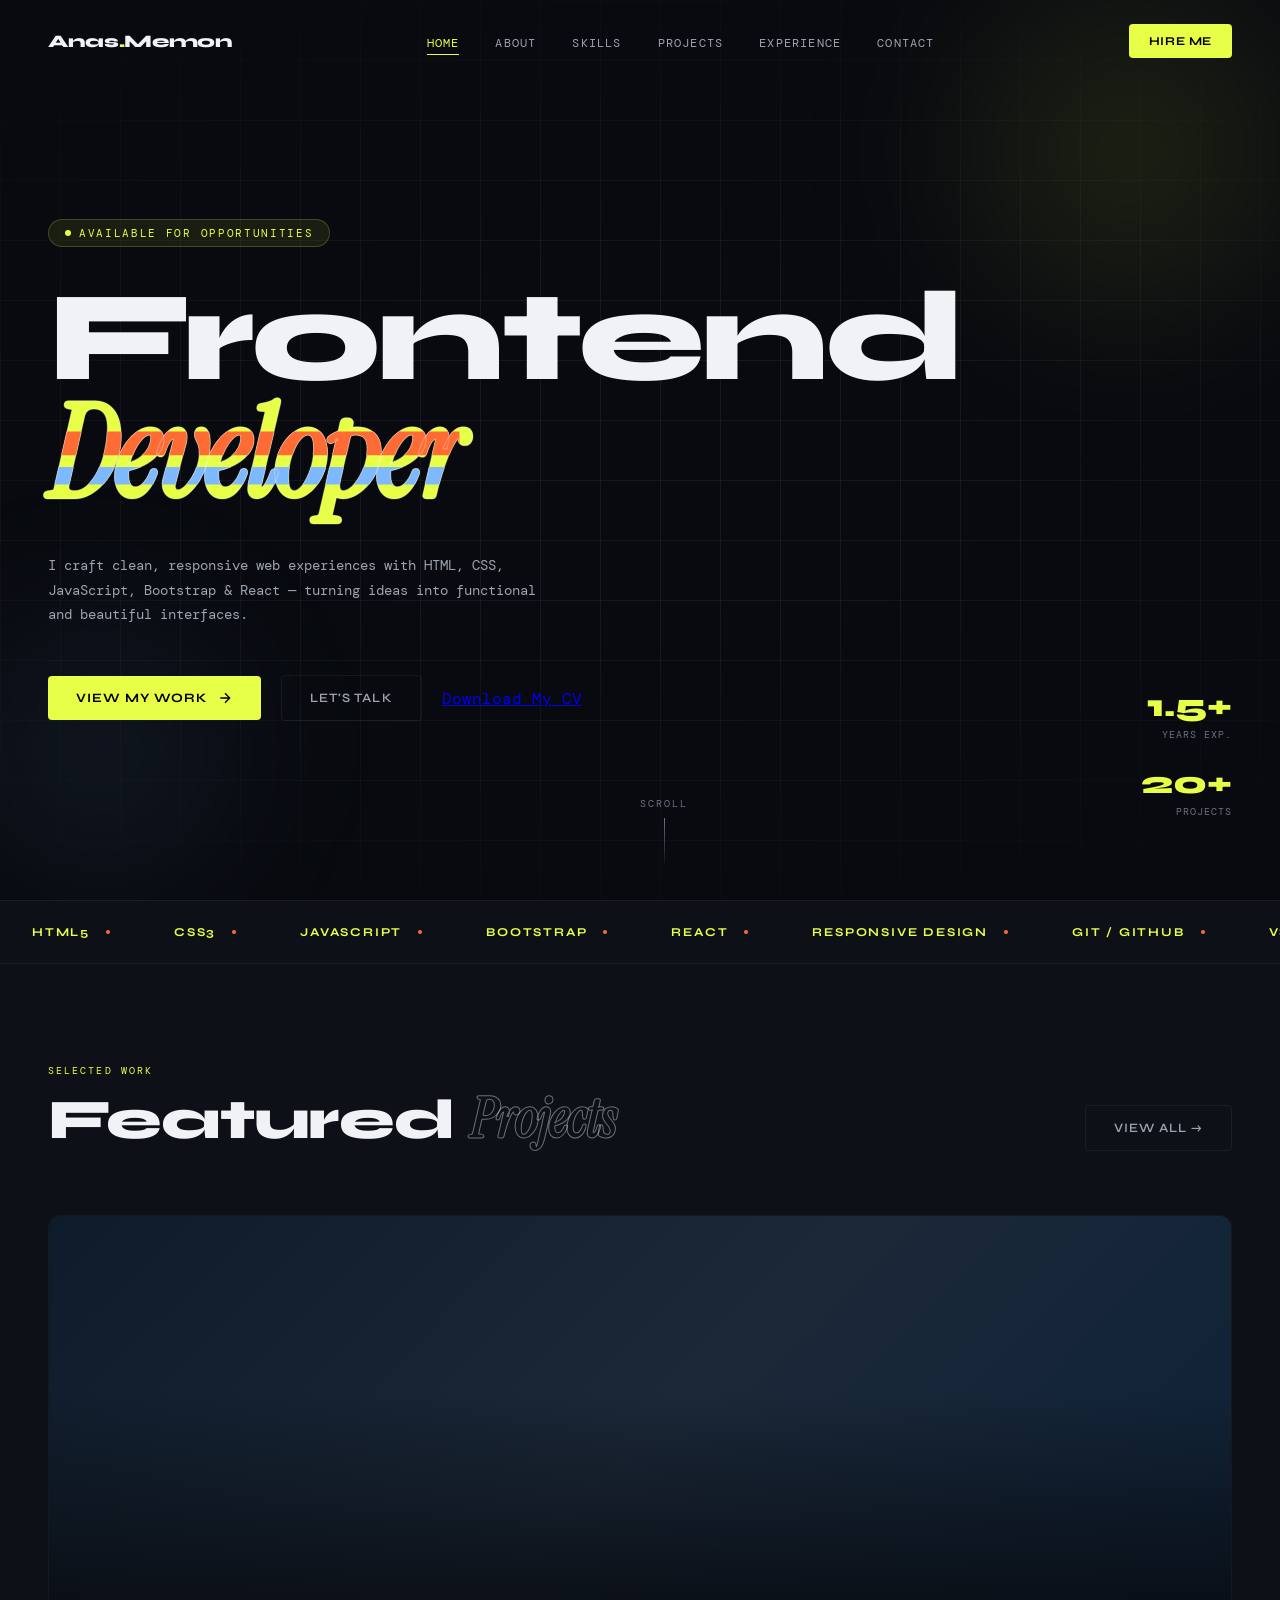
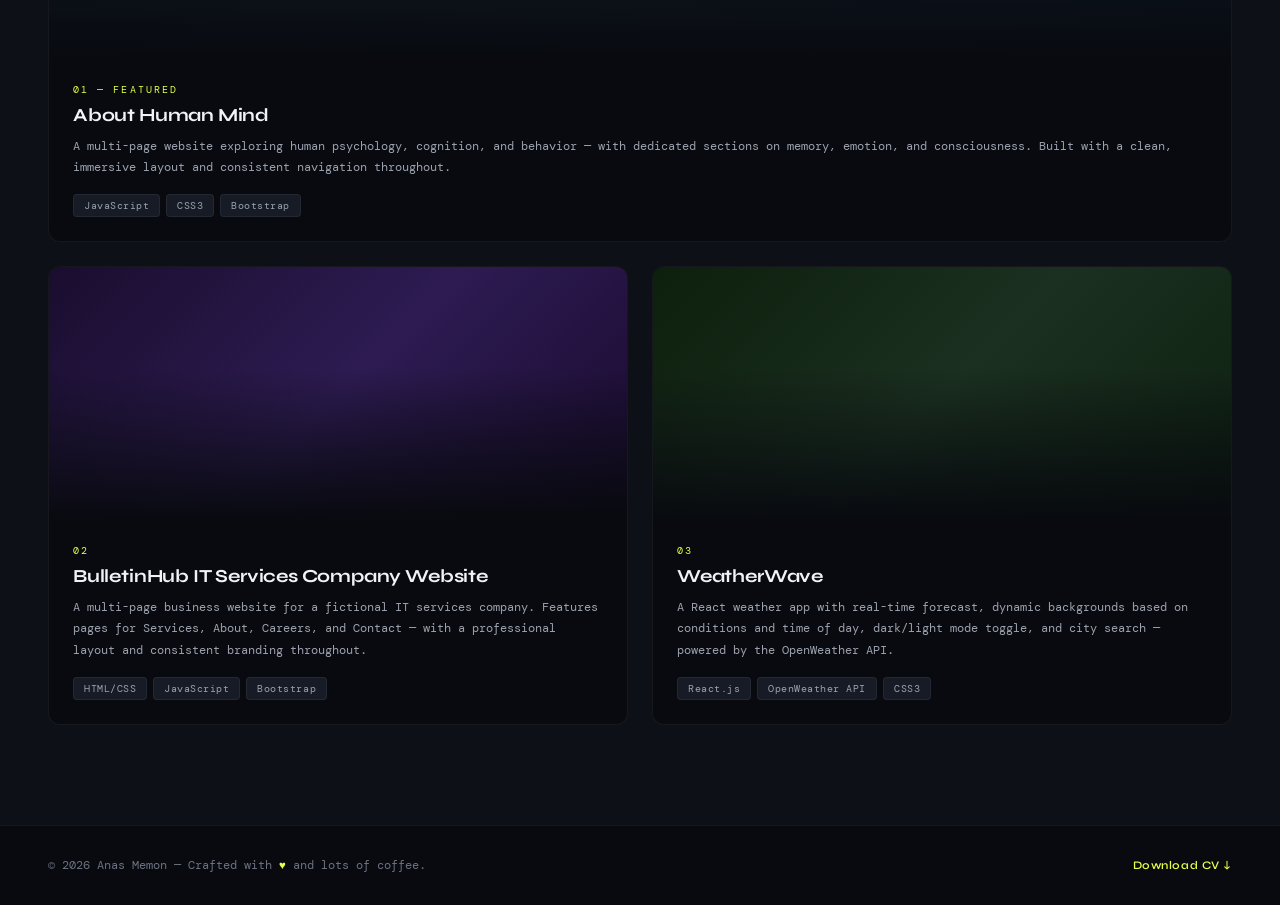
==== commit 15dbe0a5: "Update index.html" ====
--- a/index.html
+++ b/index.html
@@ -71,7 +71,7 @@
       </svg>
     </a>
     <a href="pages/contact.html" class="btn-outline">Let's Talk</a>
-    <a href="Muhammad_Anas_CV.pdf" class="btn-outline" target="_blank" rel="noopener noreferrer">Download CV</a>
+    <a href="files/Anas_Memon_CV.pdf" target="_blank" class="cv-link">Download My CV</a>
   </div>
 
   <div class="hero-stats">
@@ -184,7 +184,7 @@
 <!-- ══════════════ FOOTER ══════════════ -->
 <footer>
   <div class="footer-copy">© 2026 Anas Memon — Crafted with <span>♥</span> and lots of coffee.</div>
-  <div class="footer-copy"><a href="Muhammad_Anas_CV.pdf" class="footer-cv-link" target="_blank" rel="noopener noreferrer">Download CV ↓</a></div>
+  <div class="footer-copy"><a href="files/Anas_Memon_CV.pdf" class="footer-cv-link" target="_blank" rel="noopener noreferrer">Download CV ↓</a></div>
 </footer>
 
 <script src="js/main.js"></script>
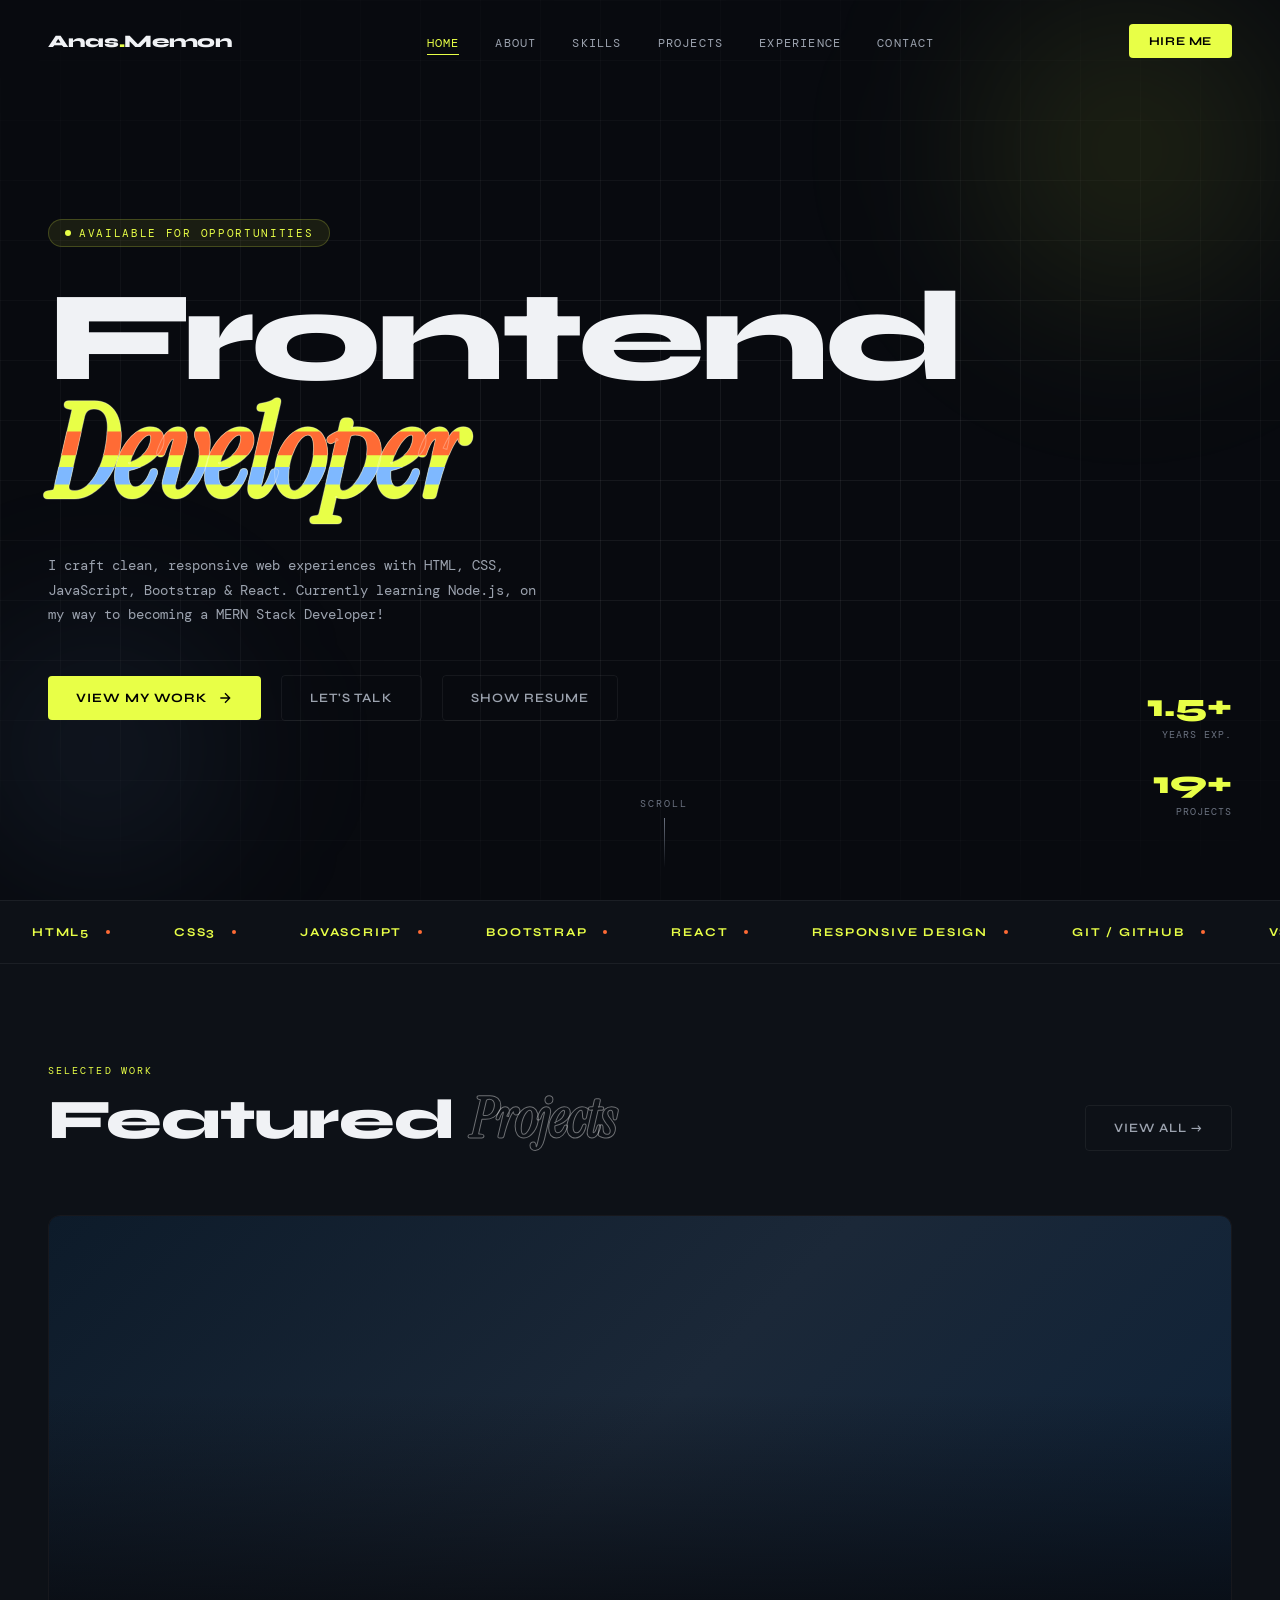
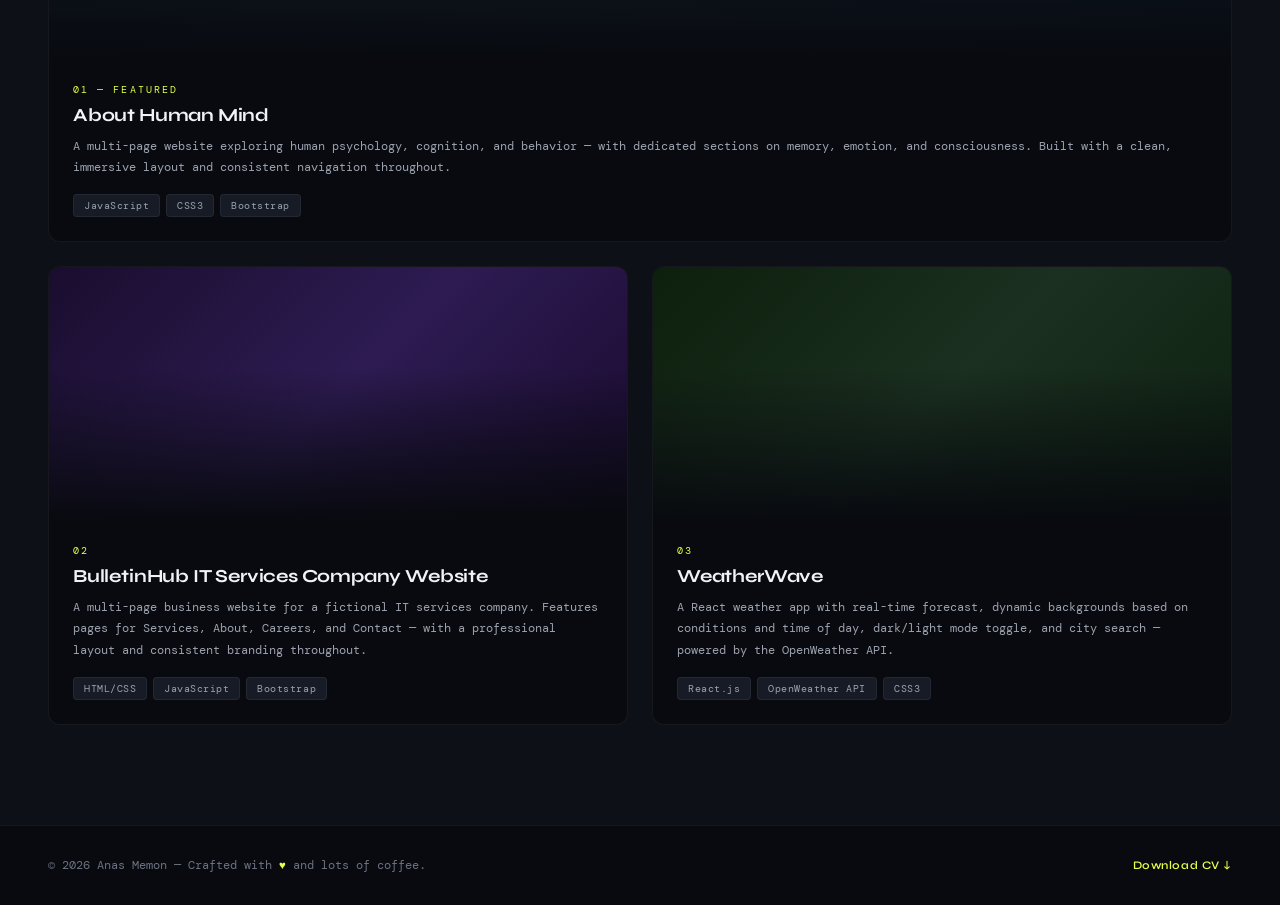
==== commit c63b790c: "Update index.html" ====
--- a/index.html
+++ b/index.html
@@ -1,5 +1,6 @@
 <!DOCTYPE html>
 <html lang="en">
+
 <head>
   <meta charset="UTF-8">
   <meta name="viewport" content="width=device-width, initial-scale=1.0">
@@ -7,186 +8,229 @@
   <link rel="stylesheet" href="css/style.css">
   <link rel="stylesheet" href="css/pages.css">
 </head>
+
 <body>
 
-<!-- CURSOR -->
-<div id="cursor"></div>
-<div id="cursor-ring"></div>
-
-<!-- MOBILE NAV -->
-<div class="mobile-nav" id="mobileNav">
-  <a href="index.html">Home</a>
-  <a href="pages/about.html">About</a>
-  <a href="pages/skills.html">Skills</a>
-  <a href="pages/projects.html">Projects</a>
-  <a href="pages/experience.html">Experience</a>
-  <a href="pages/contact.html">Contact</a>
-</div>
-
-<!-- NAV -->
-<nav id="navbar">
-  <a href="index.html" class="nav-logo">Anas<span>.</span>Memon</a>
-  <ul class="nav-links">
-    <li><a href="index.html" class="active">Home</a></li>
-    <li><a href="pages/about.html">About</a></li>
-    <li><a href="pages/skills.html">Skills</a></li>
-    <li><a href="pages/projects.html">Projects</a></li>
-    <li><a href="pages/experience.html">Experience</a></li>
-    <li><a href="pages/contact.html">Contact</a></li>
-  </ul>
-  <a href="pages/contact.html" class="nav-cta">Hire Me</a>
-  <button class="hamburger" id="hamburger" aria-label="Toggle menu">
-    <span></span><span></span><span></span>
-  </button>
-</nav>
-
-<!-- ══════════════ HERO ══════════════ -->
-<section id="hero">
-  <div class="hero-bg-grid"></div>
-  <div class="hero-orb hero-orb-1"></div>
-  <div class="hero-orb hero-orb-2"></div>
-
-  <div class="hero-tag">
-    <div class="hero-tag-dot"></div>
-    Available for opportunities
+  <!-- CURSOR -->
+  <div id="cursor"></div>
+  <div id="cursor-ring"></div>
+
+  <!-- MOBILE NAV -->
+  <div class="mobile-nav" id="mobileNav">
+    <a href="index.html">Home</a>
+    <a href="pages/about.html">About</a>
+    <a href="pages/skills.html">Skills</a>
+    <a href="pages/projects.html">Projects</a>
+    <a href="pages/experience.html">Experience</a>
+    <a href="pages/contact.html">Contact</a>
   </div>
 
-  <h1 class="hero-name">
-    <div>Frontend</div>
-    <div class="line2">
-      <span class="accent-word glitch" data-text="Developer">Developer</span>
-    </div>
-  </h1>
-
-  <p class="hero-desc">
-    I craft clean, responsive web experiences with HTML, CSS, JavaScript, Bootstrap &amp; React —
-    turning ideas into functional and beautiful interfaces.
-  </p>
-
-  <div class="hero-actions">
-    <a href="pages/projects.html" class="btn-primary">
-      View My Work
-      <svg width="16" height="16" fill="none" viewBox="0 0 24 24" stroke="currentColor" stroke-width="2">
-        <path d="M5 12h14M12 5l7 7-7 7"/>
-      </svg>
-    </a>
-    <a href="pages/contact.html" class="btn-outline">Let's Talk</a>
-    <a href="files/Anas_Memon_CV.pdf" target="_blank" class="cv-link">Download My CV</a>
+  <!-- NAV -->
+  <nav id="navbar">
+    <a href="index.html" class="nav-logo">Anas<span>.</span>Memon</a>
+    <ul class="nav-links">
+      <li><a href="index.html" class="active">Home</a></li>
+      <li><a href="pages/about.html">About</a></li>
+      <li><a href="pages/skills.html">Skills</a></li>
+      <li><a href="pages/projects.html">Projects</a></li>
+      <li><a href="pages/experience.html">Experience</a></li>
+      <li><a href="pages/contact.html">Contact</a></li>
+    </ul>
+    <a href="pages/contact.html" class="nav-cta">Hire Me</a>
+    <button class="hamburger" id="hamburger" aria-label="Toggle menu">
+      <span></span><span></span><span></span>
+    </button>
+  </nav>
+
+  <!-- ══════════════ HERO ══════════════ -->
+  <section id="hero">
+    <div class="hero-bg-grid"></div>
+    <div class="hero-orb hero-orb-1"></div>
+    <div class="hero-orb hero-orb-2"></div>
+
+    <div class="hero-tag">
+      <div class="hero-tag-dot"></div>
+      Available for opportunities
+    </div>
+
+    <h1 class="hero-name">
+      <div>Frontend</div>
+      <div class="line2">
+        <span class="accent-word glitch" data-text="Developer">Developer</span>
+      </div>
+    </h1>
+
+    <p class="hero-desc">
+      I craft clean, responsive web experiences with HTML, CSS, JavaScript, Bootstrap &amp; React.
+      Currently learning Node.js, on my way to becoming a MERN Stack Developer!
+    </p>
+
+    <div class="hero-actions">
+      <a href="pages/projects.html" class="btn-primary">
+        View My Work
+        <svg width="16" height="16" fill="none" viewBox="0 0 24 24" stroke="currentColor" stroke-width="2">
+          <path d="M5 12h14M12 5l7 7-7 7" />
+        </svg>
+      </a>
+      <a href="pages/contact.html" class="btn-outline">Let's Talk</a>
+      <a href="files/Anas_Memon_Resume_Enhanced%201.pdf" target="_blank" class="btn-outline">Show Resume</a>
+    </div>
+
+    <div class="hero-stats">
+      <div class="stat-item"><span class="stat-num">1.5+</span><span class="stat-label">Years Exp.</span></div>
+      <div class="stat-item"><span class="stat-num">20+</span><span class="stat-label">Projects</span></div>
+
+    </div>
+
+    <div class="hero-scroll">
+      <span class="scroll-text">Scroll</span>
+      <div class="scroll-line"></div>
+    </div>
+  </section>
+
+  <!-- ══════════════ MARQUEE ══════════════ -->
+  <div class="marquee-section">
+    <div class="marquee-track">
+      <div class="marquee-item"><span>HTML5</span>
+        <div class="marquee-dot"></div>
+      </div>
+      <div class="marquee-item"><span>CSS3</span>
+        <div class="marquee-dot"></div>
+      </div>
+      <div class="marquee-item"><span>JavaScript</span>
+        <div class="marquee-dot"></div>
+      </div>
+      <div class="marquee-item"><span>Bootstrap</span>
+        <div class="marquee-dot"></div>
+      </div>
+      <div class="marquee-item"><span>React</span>
+        <div class="marquee-dot"></div>
+      </div>
+      <div class="marquee-item"><span>Responsive Design</span>
+        <div class="marquee-dot"></div>
+      </div>
+      <div class="marquee-item"><span>Git / GitHub</span>
+        <div class="marquee-dot"></div>
+      </div>
+      <div class="marquee-item"><span>VS Code</span>
+        <div class="marquee-dot"></div>
+      </div>
+      <!-- duplicate for seamless loop -->
+      <div class="marquee-item"><span>HTML5</span>
+        <div class="marquee-dot"></div>
+      </div>
+      <div class="marquee-item"><span>CSS3</span>
+        <div class="marquee-dot"></div>
+      </div>
+      <div class="marquee-item"><span>JavaScript</span>
+        <div class="marquee-dot"></div>
+      </div>
+      <div class="marquee-item"><span>Bootstrap</span>
+        <div class="marquee-dot"></div>
+      </div>
+      <div class="marquee-item"><span>React</span>
+        <div class="marquee-dot"></div>
+      </div>
+      <div class="marquee-item"><span>Responsive Design</span>
+        <div class="marquee-dot"></div>
+      </div>
+      <div class="marquee-item"><span>Git / GitHub</span>
+        <div class="marquee-dot"></div>
+      </div>
+      <div class="marquee-item"><span>VS Code</span>
+        <div class="marquee-dot"></div>
+      </div>
+    </div>
   </div>
 
-  <div class="hero-stats">
-    <div class="stat-item"><span class="stat-num">1.5+</span><span class="stat-label">Years Exp.</span></div>
-    <div class="stat-item"><span class="stat-num">20+</span><span class="stat-label">Projects</span></div>
-    
-  </div>
-
-  <div class="hero-scroll">
-    <span class="scroll-text">Scroll</span>
-    <div class="scroll-line"></div>
-  </div>
-</section>
-
-<!-- ══════════════ MARQUEE ══════════════ -->
-<div class="marquee-section">
-  <div class="marquee-track">
-    <div class="marquee-item"><span>HTML5</span><div class="marquee-dot"></div></div>
-    <div class="marquee-item"><span>CSS3</span><div class="marquee-dot"></div></div>
-    <div class="marquee-item"><span>JavaScript</span><div class="marquee-dot"></div></div>
-    <div class="marquee-item"><span>Bootstrap</span><div class="marquee-dot"></div></div>
-    <div class="marquee-item"><span>React</span><div class="marquee-dot"></div></div>
-    <div class="marquee-item"><span>Responsive Design</span><div class="marquee-dot"></div></div>
-    <div class="marquee-item"><span>Git / GitHub</span><div class="marquee-dot"></div></div>
-    <div class="marquee-item"><span>VS Code</span><div class="marquee-dot"></div></div>
-    <!-- duplicate for seamless loop -->
-    <div class="marquee-item"><span>HTML5</span><div class="marquee-dot"></div></div>
-    <div class="marquee-item"><span>CSS3</span><div class="marquee-dot"></div></div>
-    <div class="marquee-item"><span>JavaScript</span><div class="marquee-dot"></div></div>
-    <div class="marquee-item"><span>Bootstrap</span><div class="marquee-dot"></div></div>
-    <div class="marquee-item"><span>React</span><div class="marquee-dot"></div></div>
-    <div class="marquee-item"><span>Responsive Design</span><div class="marquee-dot"></div></div>
-    <div class="marquee-item"><span>Git / GitHub</span><div class="marquee-dot"></div></div>
-    <div class="marquee-item"><span>VS Code</span><div class="marquee-dot"></div></div>
-  </div>
-</div>
-
-<!-- ══════════════ FEATURED PROJECTS PREVIEW ══════════════ -->
-<section style="background: var(--surface);">
-  <div class="section-header">
-    <div>
-      <span class="section-tag">Selected Work</span>
-      <h2 class="section-title reveal">Featured <em>Projects</em></h2>
-    </div>
-    <a href="pages/projects.html" class="btn-outline reveal">View All →</a>
-  </div>
-  <div class="projects-grid">
-    <div class="project-card featured reveal">
-      <div class="project-preview preview-1">
-        <iframe class="project-iframe" src="https://abouthumanmind.netlify.app/" title="About Human Mind preview" loading="lazy" tabindex="-1" aria-hidden="true"></iframe>
-        <div class="project-preview-overlay"></div>
-        <div class="project-links">
-          <a href="https://abouthumanmind.netlify.app/" class="project-link-btn" title="Live Demo" target="_blank" rel="noopener">↗</a>
-        </div>
-      </div>
-      <div class="project-body">
-        <div class="project-num">01 — Featured</div>
-        <h3 class="project-title">About Human Mind</h3>
-        <p class="project-desc">A multi-page website exploring human psychology, cognition, and behavior — with dedicated sections on memory, emotion, and consciousness. Built with a clean, immersive layout and consistent navigation throughout.</p>
-        <div class="project-tags">
-          <span class="project-tag">JavaScript</span>
-          <span class="project-tag">CSS3</span>
-          <span class="project-tag">Bootstrap</span>
-        </div>
-      </div>
-    </div>
-
-    <div class="project-card reveal reveal-delay-1">
-      <div class="project-preview preview-2">
-        <iframe class="project-iframe" src="https://bulletinhubb.netlify.app/" title="BulletinHub preview" loading="lazy" tabindex="-1" aria-hidden="true"></iframe>
-        <div class="project-preview-overlay"></div>
-        <div class="project-links">
-          <a href="https://bulletinhubb.netlify.app/" class="project-link-btn" target="_blank" rel="noopener">↗</a>
-        </div>
-      </div>
-      <div class="project-body">
-        <div class="project-num">02</div>
-        <h3 class="project-title">BulletinHub IT Services Company Website</h3>
-        <p class="project-desc">A multi-page business website for a fictional IT services company. Features pages for Services, About, Careers, and Contact — with a professional layout and consistent branding throughout.</p>
-        <div class="project-tags">
-          <span class="project-tag">HTML/CSS</span>
-          <span class="project-tag">JavaScript</span>
-          <span class="project-tag">Bootstrap</span>
-        </div>
-      </div>
-    </div>
-
-    <div class="project-card reveal reveal-delay-2">
-      <div class="project-preview preview-3">
-        <iframe class="project-iframe" src="https://weatherrwave.netlify.app/" title="WeatherWave preview" loading="lazy" tabindex="-1" aria-hidden="true"></iframe>
-        <div class="project-preview-overlay"></div>
-        <div class="project-links">
-          <a href="https://weatherrwave.netlify.app/" class="project-link-btn" target="_blank" rel="noopener">↗</a>
-        </div>
-      </div>
-      <div class="project-body">
-        <div class="project-num">03</div>
-        <h3 class="project-title">WeatherWave</h3>
-        <p class="project-desc">A React weather app with real-time forecast, dynamic backgrounds based on conditions and time of day, dark/light mode toggle, and city search — powered by the OpenWeather API.</p>
-        <div class="project-tags">
-          <span class="project-tag">React.js</span>
-          <span class="project-tag">OpenWeather API</span>
-          <span class="project-tag">CSS3</span>
-        </div>
-      </div>
-    </div>
-  </div>
-</section>
-
-<!-- ══════════════ FOOTER ══════════════ -->
-<footer>
-  <div class="footer-copy">© 2026 Anas Memon — Crafted with <span>♥</span> and lots of coffee.</div>
-  <div class="footer-copy"><a href="files/Anas_Memon_CV.pdf" class="footer-cv-link" target="_blank" rel="noopener noreferrer">Download CV ↓</a></div>
-</footer>
-
-<script src="js/main.js"></script>
+  <!-- ══════════════ FEATURED PROJECTS PREVIEW ══════════════ -->
+  <section style="background: var(--surface);">
+    <div class="section-header">
+      <div>
+        <span class="section-tag">Selected Work</span>
+        <h2 class="section-title reveal">Featured <em>Projects</em></h2>
+      </div>
+      <a href="pages/projects.html" class="btn-outline reveal">View All →</a>
+    </div>
+    <div class="projects-grid">
+      <div class="project-card featured reveal">
+        <div class="project-preview preview-1">
+          <iframe class="project-iframe" src="https://abouthumanmind.netlify.app/" title="About Human Mind preview"
+            loading="lazy" tabindex="-1" aria-hidden="true"></iframe>
+          <div class="project-preview-overlay"></div>
+          <div class="project-links">
+            <a href="https://abouthumanmind.netlify.app/" class="project-link-btn" title="Live Demo" target="_blank"
+              rel="noopener">↗</a>
+          </div>
+        </div>
+        <div class="project-body">
+          <div class="project-num">01 — Featured</div>
+          <h3 class="project-title">About Human Mind</h3>
+          <p class="project-desc">A multi-page website exploring human psychology, cognition, and behavior — with
+            dedicated sections on memory, emotion, and consciousness. Built with a clean, immersive layout and
+            consistent navigation throughout.</p>
+          <div class="project-tags">
+            <span class="project-tag">JavaScript</span>
+            <span class="project-tag">CSS3</span>
+            <span class="project-tag">Bootstrap</span>
+          </div>
+        </div>
+      </div>
+
+      <div class="project-card reveal reveal-delay-1">
+        <div class="project-preview preview-2">
+          <iframe class="project-iframe" src="https://bulletinhubb.netlify.app/" title="BulletinHub preview"
+            loading="lazy" tabindex="-1" aria-hidden="true"></iframe>
+          <div class="project-preview-overlay"></div>
+          <div class="project-links">
+            <a href="https://bulletinhubb.netlify.app/" class="project-link-btn" target="_blank" rel="noopener">↗</a>
+          </div>
+        </div>
+        <div class="project-body">
+          <div class="project-num">02</div>
+          <h3 class="project-title">BulletinHub IT Services Company Website</h3>
+          <p class="project-desc">A multi-page business website for a fictional IT services company. Features pages for
+            Services, About, Careers, and Contact — with a professional layout and consistent branding throughout.</p>
+          <div class="project-tags">
+            <span class="project-tag">HTML/CSS</span>
+            <span class="project-tag">JavaScript</span>
+            <span class="project-tag">Bootstrap</span>
+          </div>
+        </div>
+      </div>
+
+      <div class="project-card reveal reveal-delay-2">
+        <div class="project-preview preview-3">
+          <iframe class="project-iframe" src="https://weatherrwave.netlify.app/" title="WeatherWave preview"
+            loading="lazy" tabindex="-1" aria-hidden="true"></iframe>
+          <div class="project-preview-overlay"></div>
+          <div class="project-links">
+            <a href="https://weatherrwave.netlify.app/" class="project-link-btn" target="_blank" rel="noopener">↗</a>
+          </div>
+        </div>
+        <div class="project-body">
+          <div class="project-num">03</div>
+          <h3 class="project-title">WeatherWave</h3>
+          <p class="project-desc">A React weather app with real-time forecast, dynamic backgrounds based on conditions
+            and time of day, dark/light mode toggle, and city search — powered by the OpenWeather API.</p>
+          <div class="project-tags">
+            <span class="project-tag">React.js</span>
+            <span class="project-tag">OpenWeather API</span>
+            <span class="project-tag">CSS3</span>
+          </div>
+        </div>
+      </div>
+    </div>
+  </section>
+
+  <!-- ══════════════ FOOTER ══════════════ -->
+  <footer>
+    <div class="footer-copy">© 2026 Anas Memon — Crafted with <span>♥</span> and lots of coffee.</div>
+    <div class="footer-copy"><a href="files/Anas_Memon_Resume_Enhanced%201.pdf" class="footer-cv-link" target="_blank"
+        rel="noopener noreferrer">Download CV ↓</a></div>
+  </footer>
+
+  <script src="js/main.js"></script>
 </body>
-</html>
+
+</html>
